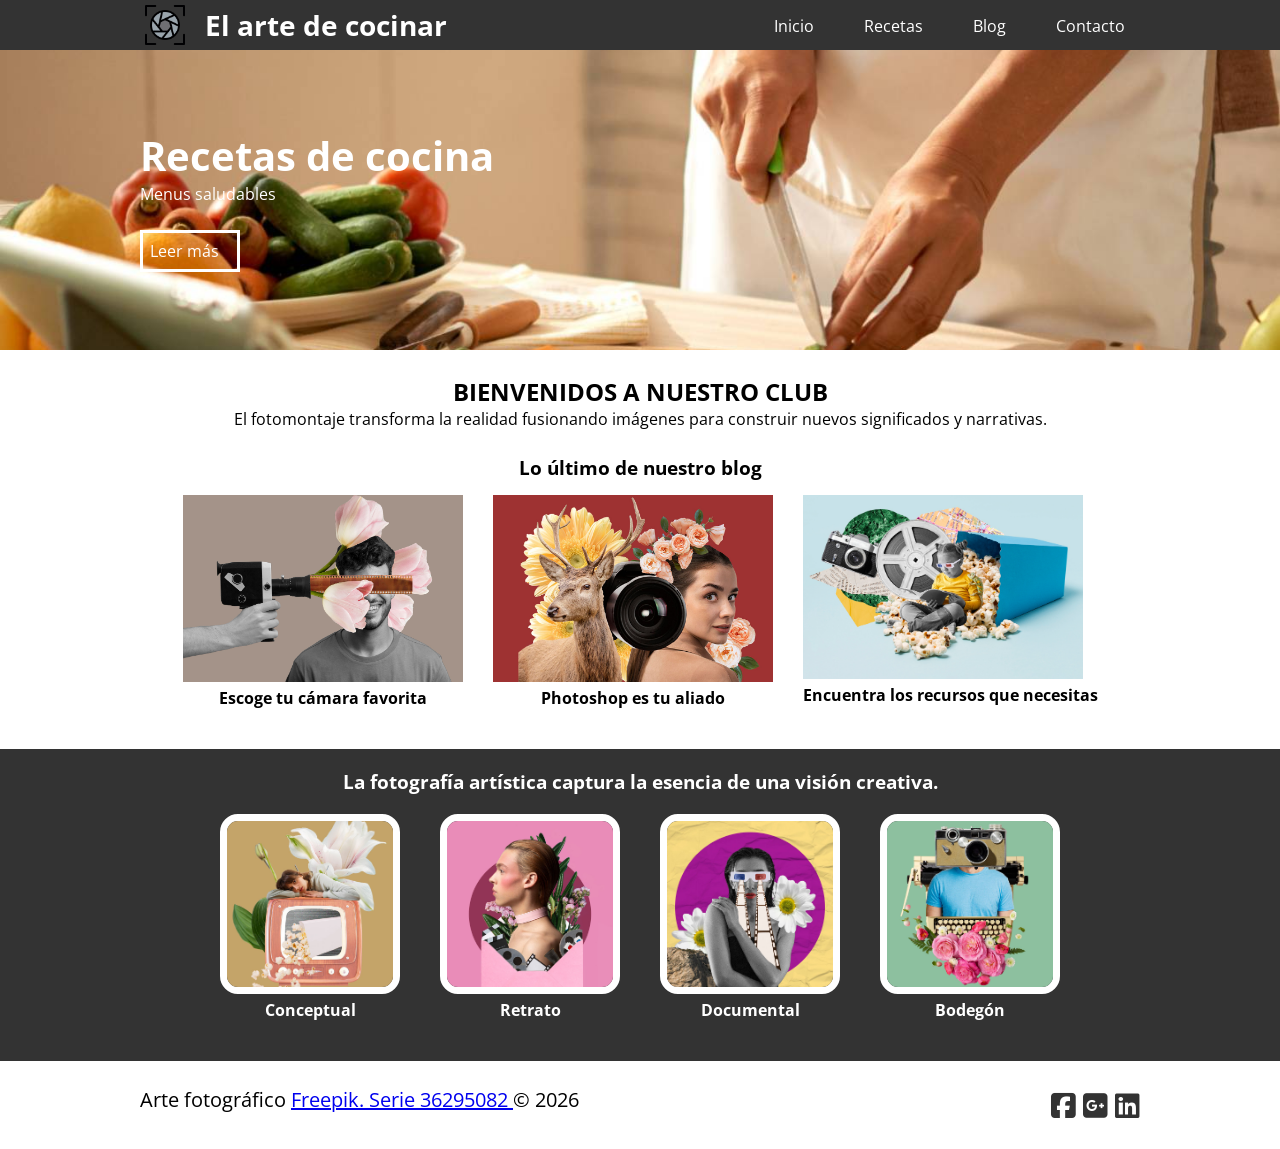
==== index.html @ 2452c9a8 "Add files via upload" ====
<!DOCTYPE html>
<html lang="es">

<head>
  <meta charset="UTF-8">
  <meta name="viewport" content="width=device-width, initial-scale=1.0">
  <title>Cocina</title>

  <link rel="stylesheet" href="css/estilos.css">
  <link rel="stylesheet" href="css/fontello.css">
  <link rel="stylesheet" href="https://cdnjs.cloudflare.com/ajax/libs/font-awesome/6.5.0/css/all.min.css">

</head>

<body>

  <header>
    <div class="contenedor">
      <img src="imagenes/icono.png" id="logo" alt="">
      <h1>El arte de cocinar</h1>
<button class="menu-toggle">☰</button>
      <nav class="menu">
        <a href="index.html">Inicio</a>
        <a href="#">Recetas</a>
        <a href="#">Blog</a>
        <a href="contacto.html">Contacto</a>
      </nav>
    </div>
  </header>


  <main>

    <section id="banner">
      <img src="imagenes/banner.jpg">

      <div class="contenedor">
        <h2>Recetas de cocina</h2>
        <p>Menus saludables</p>
        <a href="#">Leer más</a>
      </div>
    </section>


    <section id="bienvenidos">
      <div class="contenedor">
        <h2>BIENVENIDOS A NUESTRO CLUB</h2>

        <p>
          El fotomontaje transforma la realidad fusionando imágenes
          para construir nuevos significados y narrativas.
        </p>

      </div>
    </section>


    <section id="blog">

      <h3>Lo último de nuestro blog</h3>

      <div class="contenedor">

        <article>
          <img src="imagenes/camara.jpg">
          <h4>Escoge tu cámara favorita</h4>
        </article>

        <article>
          <img src="imagenes/camara2.jpg">
          <h4>Photoshop es tu aliado</h4>
        </article>

        <article>
          <img src="imagenes/palomitas.jpg">
          <h4>Encuentra los recursos que necesitas</h4>
        </article>

      </div>

    </section>


    <section id="info">

      <h3>
        La fotografía artística captura la esencia de una visión creativa.
      </h3>

      <div class="contenedor">

        <div class="info-foto">
          <img src="imagenes/1.jpg">
          <h4>Conceptual</h4>
        </div>

        <div class="info-foto">
          <img src="imagenes/2.jpg">
          <h4>Retrato</h4>
        </div>

        <div class="info-foto">
          <img src="imagenes/3.jpg">
          <h4>Documental</h4>
        </div>

        <div class="info-foto">
          <img src="imagenes/4.jpg">
          <h4>Bodegón</h4>
        </div>

      </div>

    </section>

  </main>


  <footer>

    <div class="contenedor">

      <p class="copy">
        Arte fotográfico
        <a href="https://www.freepik.es/serie/36295082" target="_blank">
          Freepik. Serie 36295082
        </a>
        © 2026
      </p>

      <div class="sociales">
        <a href="#"><i class="fab fa-facebook-square"></i></a>
        <a href="#"><i class="fab fa-google-plus-square"></i></a>
        <a href="#"><i class="fab fa-linkedin"></i></a>
      </div>

    </div>

  </footer>
<script>
  const boton = document.querySelector(".menu-toggle");
  const menu = document.querySelector(".menu");

  boton.addEventListener("click", function () {
    menu.classList.toggle("activo");
  });
</script>
</body>

</html>
---- css/estilos.css ----
@import url('https://fonts.googleapis.com/css?family=Open+Sans');
@import url(menu.css);
@import url(banner.css);
@import url(blog.css);
@import url(info.css);


* {
    margin: 0;
    padding: 0;
    box-sizing: border-box;
}

body {
    font-family: 'Open Sans', sans-serif;
}

header {
    width: 100%;
    height: 50px;
    background: #333;
    color: #fff;
    position: fixed;
    top: 0;
    left: 0;
    z-index: 100;
}

.contenedor {
    width: 98%;
    margin: auto;
}

header img#logo {
    height: 40px;
    float: left;
    margin: 5px 20px 5px 5px;
}

header h1 {
    float: left;
    font-size: 28px;
    line-height: 50px;
}

header .contenedor {
    display: table;
}

section {
    width: 100%;
    margin-bottom: 25px;
}

#bienvenidos {
    text-align: center;
}

footer .contenedor {
    display: flex;
    flex-wrap: wrap;
    justify-content: center;
    padding-bottom: 25px;
}

.copy {
    font-size: 20px;
}

.sociales {
    width: 100%;
    text-align: center;
    font-size: 28px;
}

.sociales a {
    color: #333;
    text-decoration: none;

}


@media (max-width:480px) {
    header h1 {
        font-size: 20px;
    }
    header img#logo {
        height: 30px;
        margin: 10px 5px;
    }
}

@media (min-width:768px) {
    .sociales {
        width: auto;
    }
    footer .contenedor {
        justify-content: space-between;
    }

}

@media (min-width:1024px) {
    .contenedor {
        width: 1000px;
    }
}
@import url('https://fonts.googleapis.com/css?family=Open+Sans');
@import url(menu.css);
@import url(banner.css);
@import url(blog.css);
@import url(info.css);


* {
    margin: 0;
    padding: 0;
    box-sizing: border-box;
}

body {
    font-family: 'Open Sans', sans-serif;
}

header {
    width: 100%;
    height: 50px;
    background: #333;
    color: #fff;
    position: fixed;
    top: 0;
    left: 0;
    z-index: 100;
}

.contenedor {
    width: 98%;
    margin: auto;
}

header img#logo {
    height: 40px;
    float: left;
    margin: 5px 20px 5px 5px;
}

header h1 {
    float: left;
    font-size: 28px;
    line-height: 50px;
}

header .contenedor {
    display: table;
}

section {
    width: 100%;
    margin-bottom: 25px;
}

#bienvenidos {
    text-align: center;
}

footer .contenedor {
    display: flex;
    flex-wrap: wrap;
    justify-content: center;
    padding-bottom: 25px;
}

.copy {
    font-size: 20px;
}

.sociales {
    width: 100%;
    text-align: center;
    font-size: 28px;
}

.sociales a {
    color: #333;
    text-decoration: none;

}


@media (max-width:480px) {
    header h1 {
        font-size: 20px;
    }
    header img#logo {
        height: 30px;
        margin: 10px 5px;
    }
}

@media (min-width:768px) {
    .sociales {
        width: auto;
    }
    footer .contenedor {
        justify-content: space-between;
    }

}

@media (min-width:1024px) {
    .contenedor {
        width: 1000px;
    }
}
---- css/fontello.css ----
@font-face {
  font-family: 'fontello';
  src: url('../font/fontello.eot?50271395');
  src: url('../font/fontello.eot?50271395#iefix') format('embedded-opentype'),
       url('../font/fontello.woff2?50271395') format('woff2'),
       url('../font/fontello.woff?50271395') format('woff'),
       url('../font/fontello.ttf?50271395') format('truetype'),
       url('../font/fontello.svg?50271395#fontello') format('svg');
  font-weight: normal;
  font-style: normal;
}
/* Chrome hack: SVG is rendered more smooth in Windozze. 100% magic, uncomment if you need it. */
/* Note, that will break hinting! In other OS-es font will be not as sharp as it could be */
/*
@media screen and (-webkit-min-device-pixel-ratio:0) {
  @font-face {
    font-family: 'fontello';
    src: url('../font/fontello.svg?50271395#fontello') format('svg');
  }
}
*/
 
 [class^="icon-"]:before, [class*=" icon-"]:before {
  font-family: "fontello";
  font-style: normal;
  font-weight: normal;
  speak: none;
 
  display: inline-block;
  text-decoration: inherit;
  width: 1em;
  margin-right: .2em;
  text-align: center;
  /* opacity: .8; */
 
  /* For safety - reset parent styles, that can break glyph codes*/
  font-variant: normal;
  text-transform: none;
 
  /* fix buttons height, for twitter bootstrap */
  line-height: 1em;
 
  /* Animation center compensation - margins should be symmetric */
  /* remove if not needed */
  margin-left: .2em;
 
  /* you can be more comfortable with increased icons size */
  /* font-size: 120%; */
 
  /* Font smoothing. That was taken from TWBS */
  -webkit-font-smoothing: antialiased;
  -moz-osx-font-smoothing: grayscale;
 
  /* Uncomment for 3D effect */
  /* text-shadow: 1px 1px 1px rgba(127, 127, 127, 0.3); */
}
 
.icon-guidedog:before { content: '\e800'; } /* '' */
.icon-menu:before { content: '\f0c9'; } /* '' */
.icon-gplus-squared:before { content: '\f0d4'; } /* '' */
.icon-twitter-squared:before { content: '\f304'; } /* '' */
.icon-facebook-squared:before { content: '\f308'; } /* '' */
.icon-linkedin-squared:before { content: '\f30c'; } /* '' */
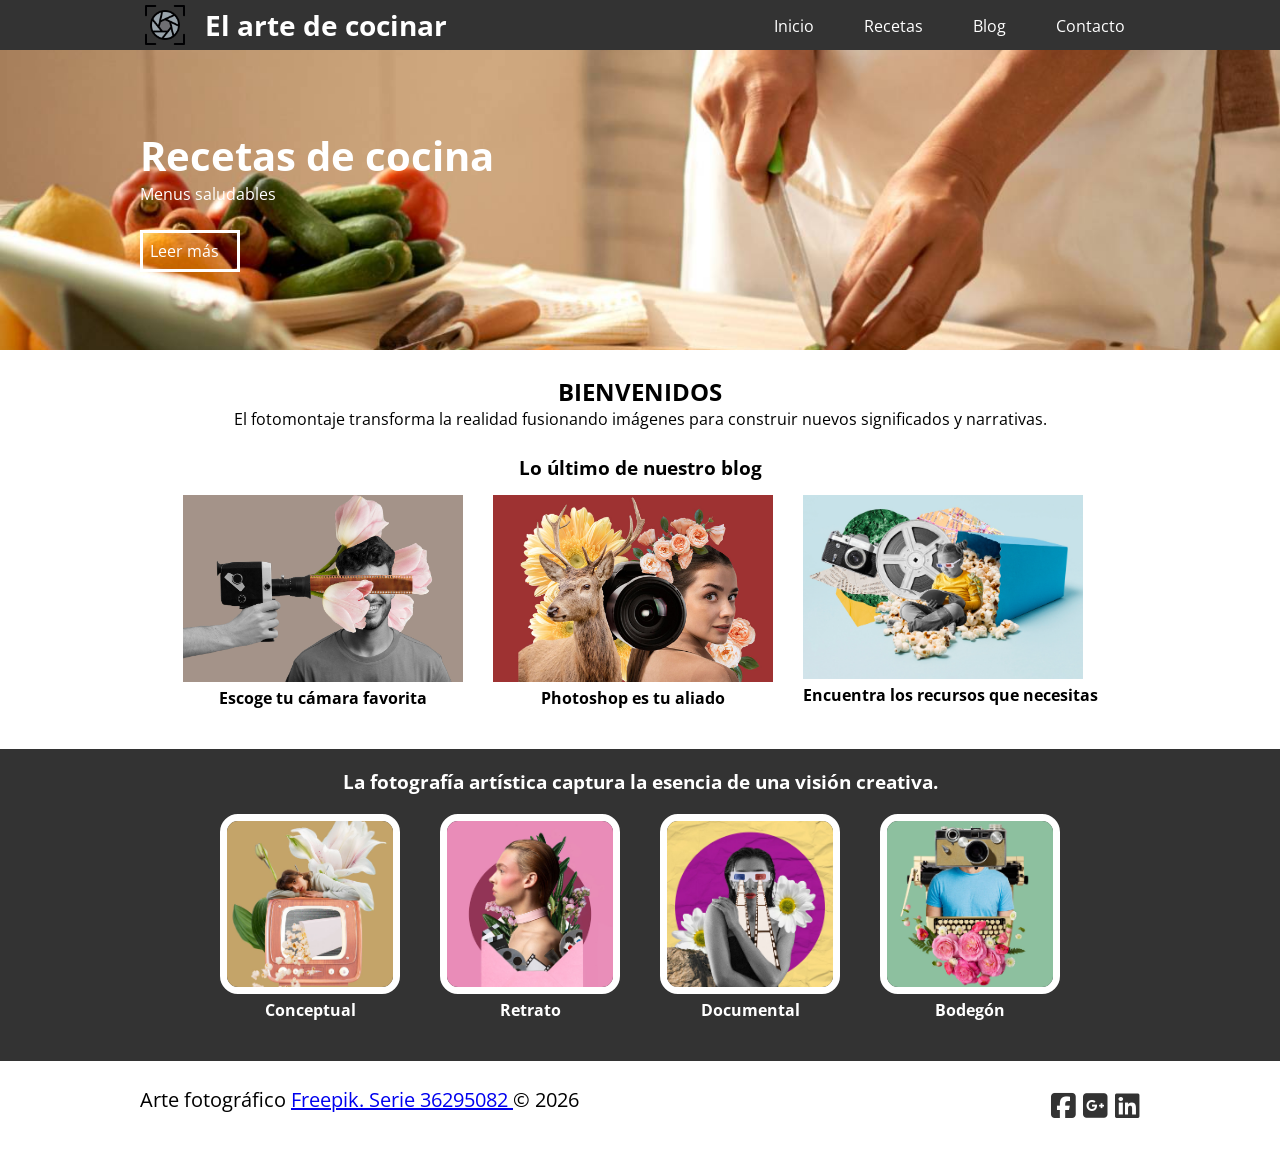
==== commit 1e4a948f: "Update welcome heading in index.html" ====
--- a/index.html
+++ b/index.html
@@ -44,7 +44,7 @@
 
     <section id="bienvenidos">
       <div class="contenedor">
-        <h2>BIENVENIDOS A NUESTRO CLUB</h2>
+        <h2>BIENVENIDOS</h2>
 
         <p>
           El fotomontaje transforma la realidad fusionando imágenes
@@ -147,4 +147,4 @@
 </script>
 </body>
 
-</html>+</html>
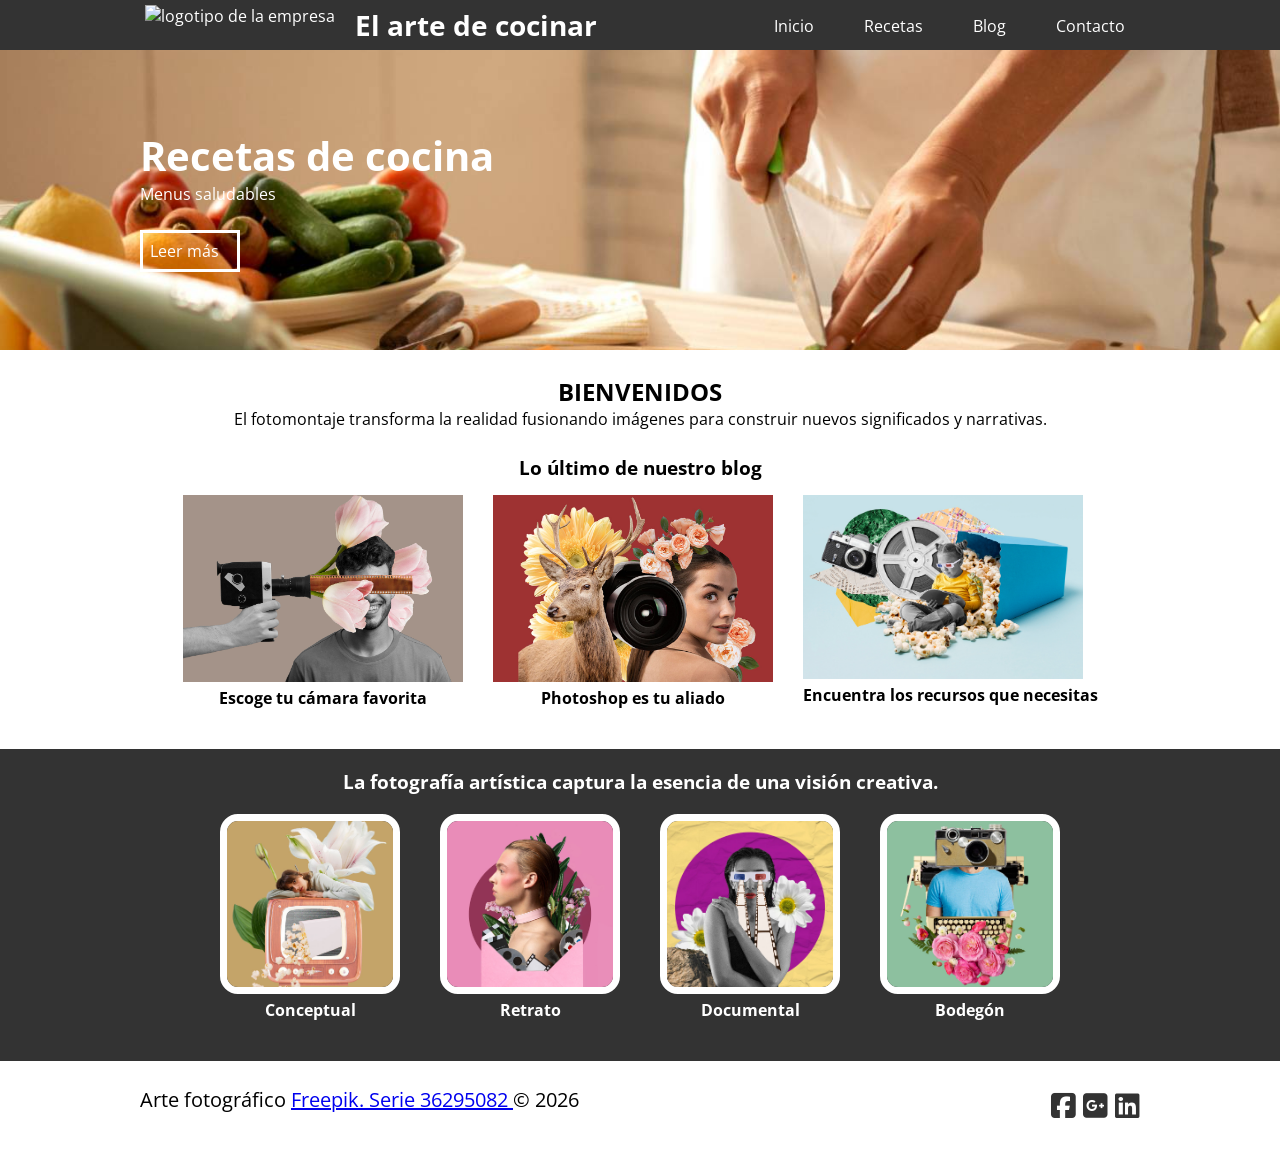
==== commit 14c3f1c8: "Replace logo image with a new version" ====
--- a/index.html
+++ b/index.html
@@ -16,7 +16,7 @@
 
   <header>
     <div class="contenedor">
-      <img src="imagenes/icono.png" id="logo" alt="">
+      <img src="imagenes/logo-blanco.png" id="logo" alt="logotipo de la empresa">
       <h1>El arte de cocinar</h1>
 <button class="menu-toggle">☰</button>
       <nav class="menu">
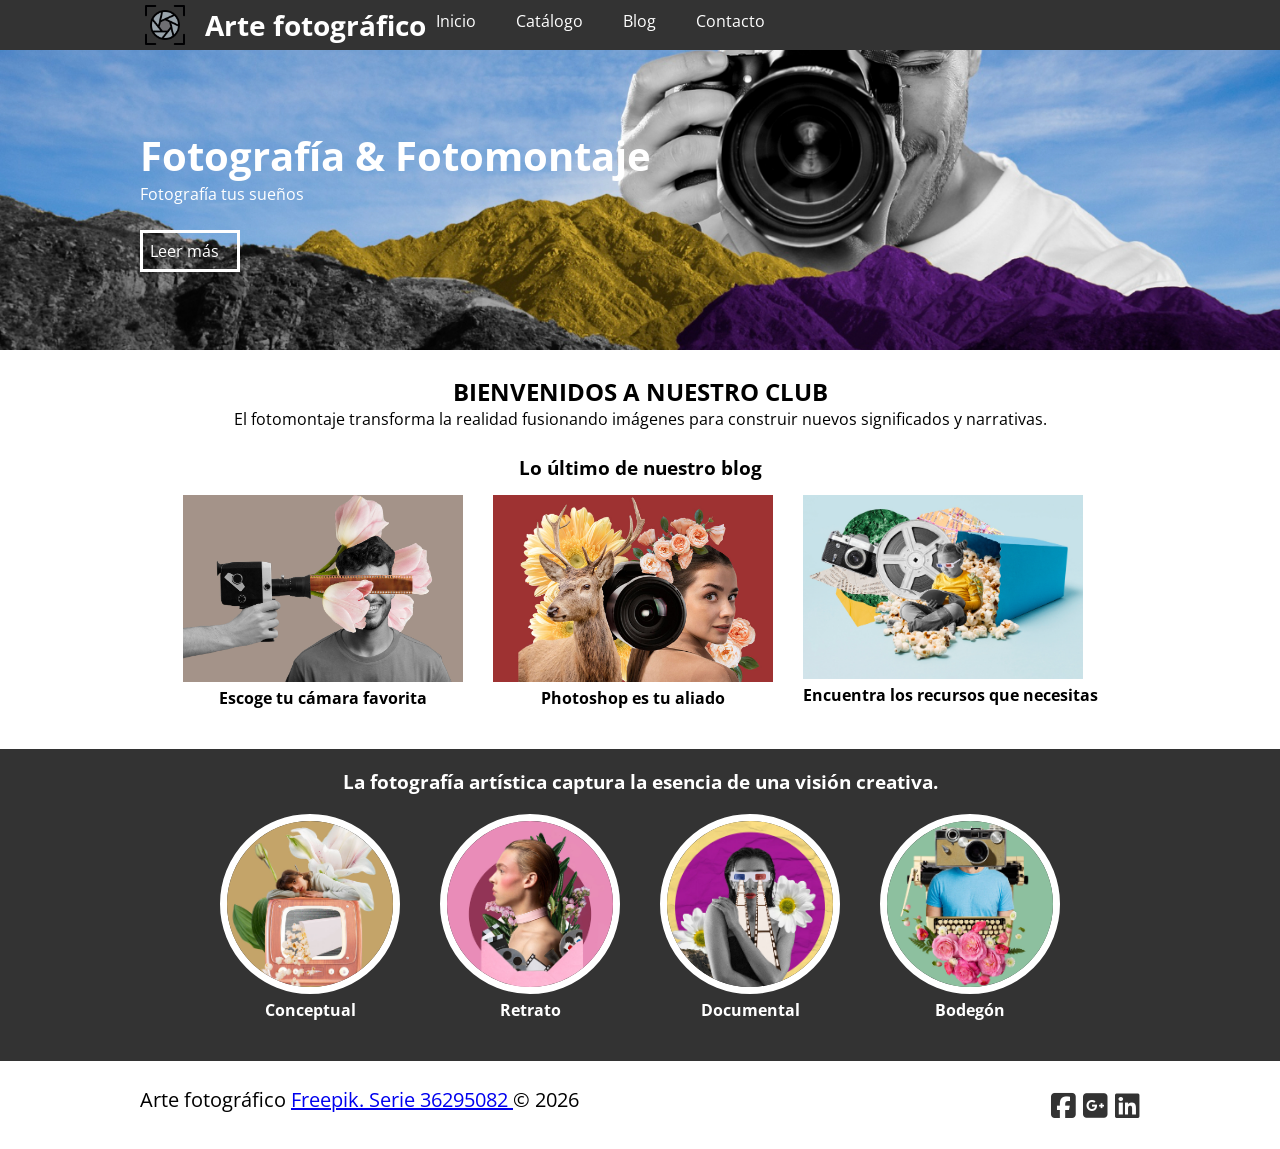
==== commit a29073dd: "Add files via upload" ====
--- a/index.html
+++ b/index.html
@@ -3,8 +3,8 @@
 
 <head>
   <meta charset="UTF-8">
-  <meta name="viewport" content="width=device-width, initial-scale=1.0">
-  <title>Cocina</title>
+  <meta name="viewport" content="width=device-width, initial-scale=1">
+  <title>Fotografía</title>
 
   <link rel="stylesheet" href="css/estilos.css">
   <link rel="stylesheet" href="css/fontello.css">
@@ -16,12 +16,12 @@
 
   <header>
     <div class="contenedor">
-      <img src="imagenes/logo-blanco.png" id="logo" alt="logotipo de la empresa">
-      <h1>El arte de cocinar</h1>
+      <img src="imagenes/icono.png" id="logo" alt="">
+      <h1>Arte fotográfico</h1>
 <button class="menu-toggle">☰</button>
       <nav class="menu">
         <a href="index.html">Inicio</a>
-        <a href="#">Recetas</a>
+        <a href="#">Catálogo</a>
         <a href="#">Blog</a>
         <a href="contacto.html">Contacto</a>
       </nav>
@@ -35,8 +35,8 @@
       <img src="imagenes/banner.jpg">
 
       <div class="contenedor">
-        <h2>Recetas de cocina</h2>
-        <p>Menus saludables</p>
+        <h2>Fotografía & Fotomontaje</h2>
+        <p>Fotografía tus sueños</p>
         <a href="#">Leer más</a>
       </div>
     </section>
@@ -44,7 +44,7 @@
 
     <section id="bienvenidos">
       <div class="contenedor">
-        <h2>BIENVENIDOS</h2>
+        <h2>BIENVENIDOS A NUESTRO CLUB</h2>
 
         <p>
           El fotomontaje transforma la realidad fusionando imágenes
@@ -142,9 +142,9 @@
   const menu = document.querySelector(".menu");
 
   boton.addEventListener("click", function () {
-    menu.classList.toggle("activo");
+    menu.classList.toggle("show");
   });
 </script>
 </body>
 
-</html>
+</html>
